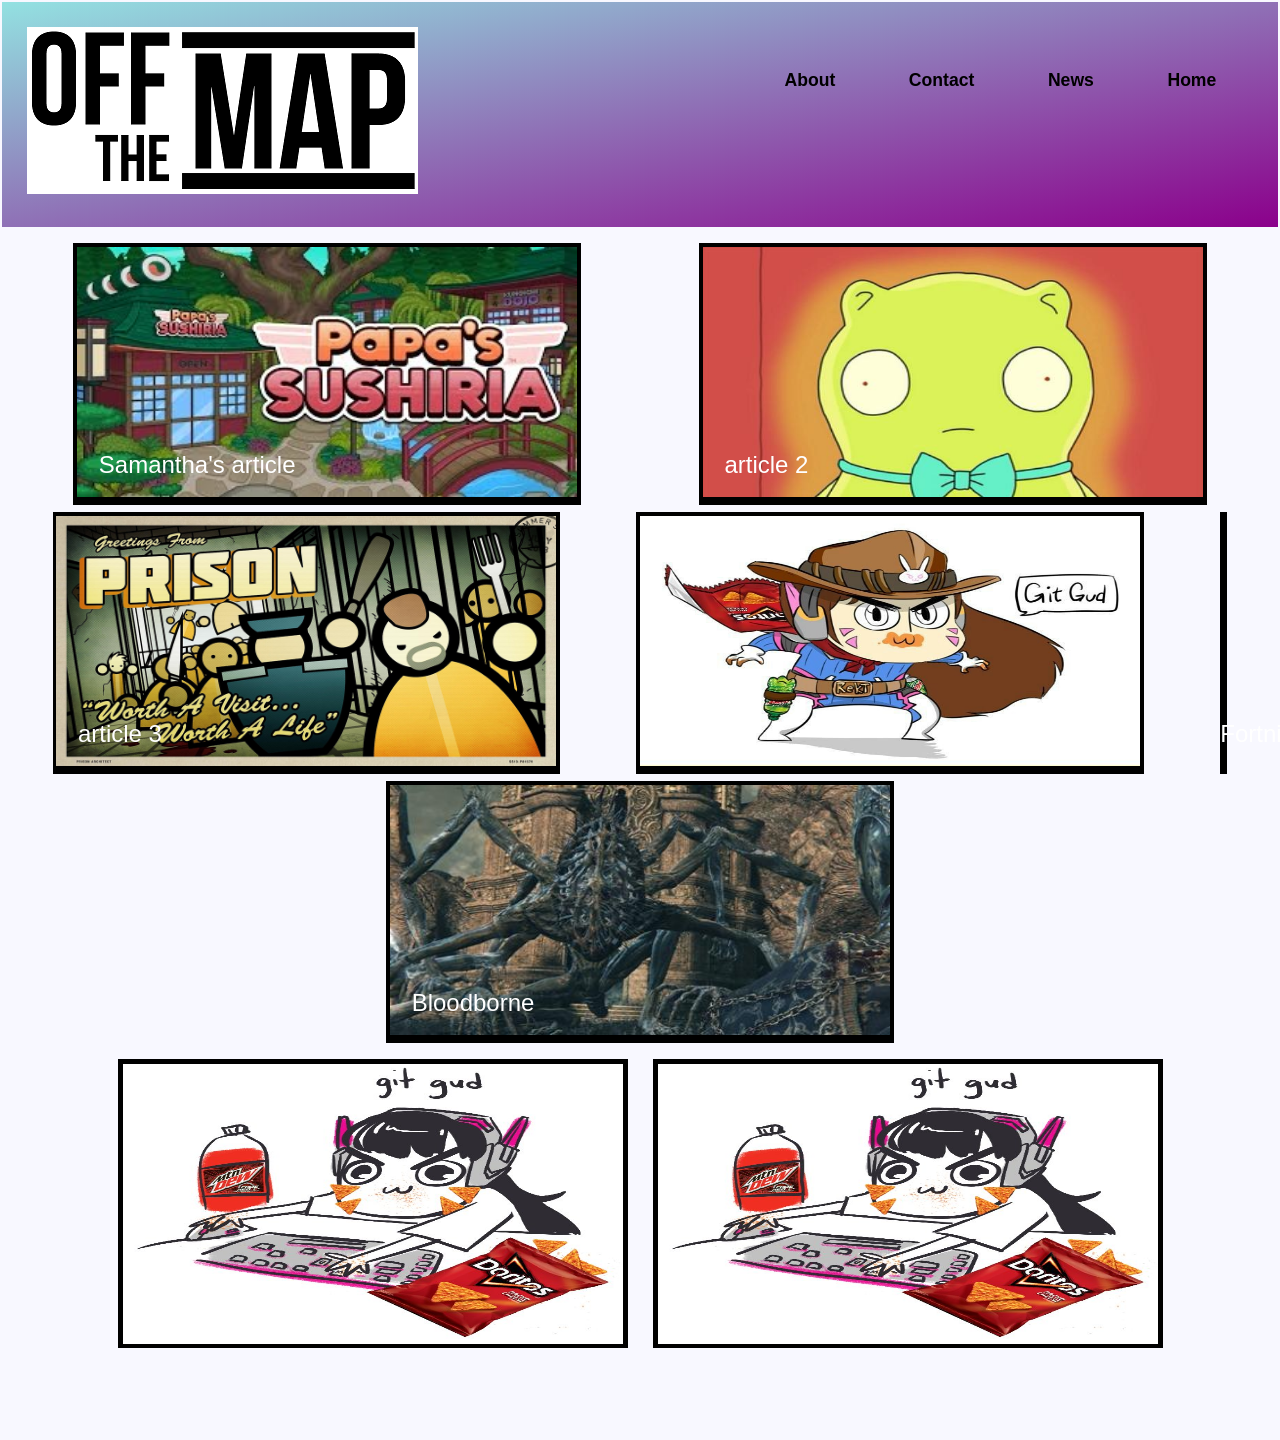
==== index.html @ de1d383c "Name Change Ive changed a couple of the names" ====
<!DOCTYPE html>
<html>
<head>
  <link rel="stylesheet" type="text/css" href="OTM.css">
</head>
<style>
 body {
   background-color:#f8f8ff;
   padding: .5%;
   padding-bottom: 5.6%;
 }
</style>
<body>
  <h1>
      <div><b class="Home">Home</b></div>
      <b href="#home"></b>
      <div><b class="News">News</b></div>
      <b href="#News"></b>
      <div><b class="Contact">Contact</b></div>
      <b href="#Contact"></b>
      <div><b class="About">About</b></div>
      <b href="#About"></b>
      <div><b class="title"><img src="images/Off the map2.png"></b></div>
    </div>
</h1>

<div class="bigcontainer">

  <div class="item">
    <a href="article 1.html">
    <img src="images/Papa's sushiria.jpg" height="250px" width="500"  >
    <div class="bottomleft1">Samantha's article</div>
    </a>
  </div>


    <div class="item">
    <a href="article 2.html">
    <img src="images/Louise.jpg" height="250px" width="500"   >
    <div class="bottomleft1">article 2</div>
  </a>
</div>



    <div class="item">
    <a href="article 3.html">
    <img src="images/prison architect.jpg"  height="250px" width="500">
    <div class="bottomleft1">article 3</div>
  </a>
</div>



    <div class="item">
    <img src="images/noon.jpg"   height="250px" width="500"   >
    <div class="bottomleft1">atricle 4</div>
  </a>
</div>


     <div class="item">
     <a href="article 5">
     <div class="bottomleft1">Fortnite</div>
  </a>
</div>



     <div class="item">
     <a href="article 6">
     <img src="images/bloodborne.jpg"   height="250px" width="500"   >
     <div class="bottomleft1">Bloodborne</div>
  </a>
</div>
</div>


<div class=collumbs style="display:flex;justify-content:center;align-items:flex-end;">


  <div class="columncontainer">
       <div class="columnitem">
       <a href="article 7">
       <img src="images/474.jpg" width=500 height=280>
     </a>
</div>
</div>

<div class="columncontainer">
     <div class="columnitem">
     <a href="article 8">
     <img src="images/474.jpg" width=500 height=280>
     <div class="bottomleft1">eggs dee</div>
   </a>
</div>
</div>


</div>



</body>
</html>
---- OTM.css ----
}
 a{
   text-decoration: none;
 }
.title{
  pointer-events: none;

}

p {

}
.body{

}

h1{
  text-decoration: none;
  list-style-type: none;
  padding: 2%;
  font-size: 200%;
  margin-bottom: 1%;
  margin-left: -1%;
  margin-right: -1%;
  margin-top: -1%;
  text-decoration-color: #FF1493;
  text-align: left;
  background:linear-gradient(to top left, #8b008b, #93e1e1);

}



.Home{
  display: flex;
  color: #000000;
  text-decoration: none;
  font-size: 55%;
  padding: 3%;
  margin-top: .5%;
  float: right;
  font-family: "Verdana", Verdana, sans-serif;
}


.News{
  display: flex;
  color: #000000;
  text-decoration: none;
  font-size: 55%;
  padding: 3%;
  margin-top: .5%;
  float: right;
  font-family: "Verdana", Verdana, sans-serif;
}

.Contact{
  display: flex;
  color: #000000;
  text-decoration: none;
  font-size: 55%;
  padding: 3%;
  margin-top: .5%;
  float: right;
  font-family: "Verdana", Verdana, sans-serif;
}

.About{
  display: flex;
  color: #000000;
  text-decoration: none;
  font-size: 55%;
  padding: 3%;
  margin-top: .5%;
  float: right;
  font-family: "Verdana", Verdana, sans-serif;
}



div b:hover {
    background:linear-gradient(to top left, #8b008b, #93e1e1);
      border-radius: 50%;

}





div.bottomleft1 {
    display: flex;
    position: absolute;
    text-decoration: bold;
    left: 5%;
    bottom: 10%;
    font-size: 150%;
    color: white;
    pointer-events: none;
    font-family: "Verdana", Verdana, sans-serif;

}




.bigcontainer{
  display: flex;
  flex-wrap: wrap;

}

.item{
  position:relative;
  color: #000000;
  padding: .3%;
  margin: .3%;
  margin-left: auto;
  margin-right: auto;
  background: black;

}


img:hover{
    margin-bottom: 0%;
    opacity: .7;

}

.columncontainer{
  display: flex;
  position: relative;
  padding: .4%;
  margin: 1%;
  padding-bottom: 0%;
  background: black;
}

.columnitem{
  display: flex;
  flex-wrap: wrap;
  color: #000000;
}
.collumbs{
  flex-wrap: wrap;
  column-count:8;
}




<script>
</script>

}
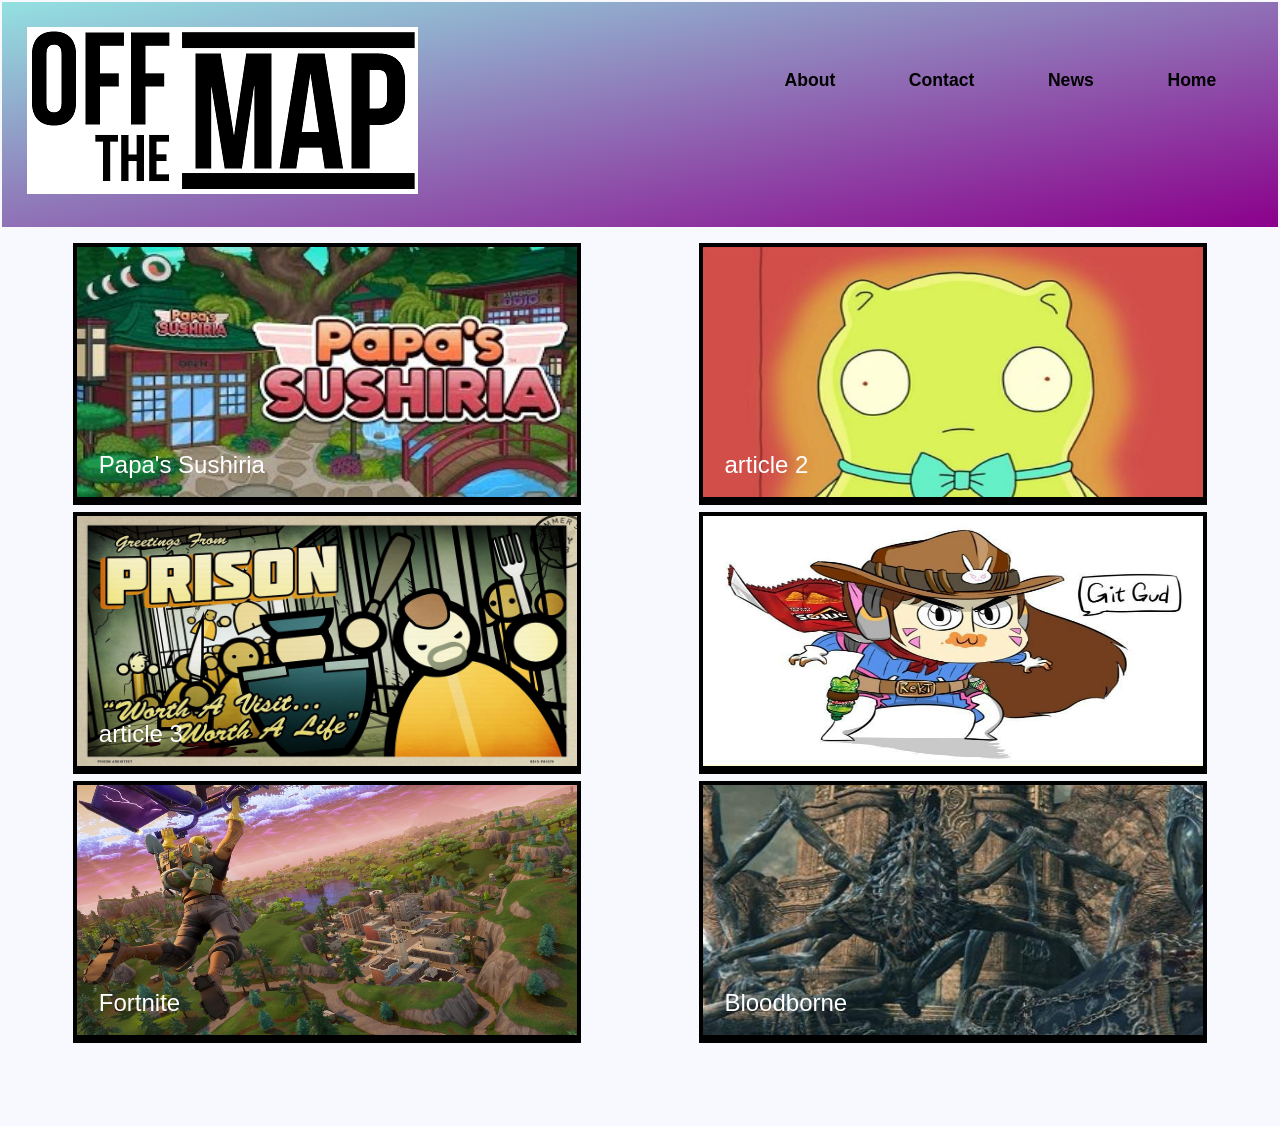
==== commit 0cd922ad: "About tab The about tab now actually exists. Just need to add the actual information. I also allowed" ====
--- a/index.html
+++ b/index.html
@@ -8,6 +8,7 @@
    background-color:#f8f8ff;
    padding: .5%;
    padding-bottom: 5.6%;
+   cursor: pointer;
  }
 </style>
 <body>
@@ -18,8 +19,8 @@
       <b href="#News"></b>
       <div><b class="Contact">Contact</b></div>
       <b href="#Contact"></b>
-      <div><b class="About">About</b></div>
-      <b href="#About"></b>
+      <div>      <a href="About.html" class="About">About</a></div>
+
       <div><b class="title"><img src="images/Off the map2.png"></b></div>
     </div>
 </h1>
@@ -29,7 +30,7 @@
   <div class="item">
     <a href="article 1.html">
     <img src="images/Papa's sushiria.jpg" height="250px" width="500"  >
-    <div class="bottomleft1">Samantha's article</div>
+    <div class="bottomleft1">Papa's Sushiria</div>
     </a>
   </div>
 
@@ -53,6 +54,7 @@
 
 
     <div class="item">
+    <a href="article 4">
     <img src="images/noon.jpg"   height="250px" width="500"   >
     <div class="bottomleft1">atricle 4</div>
   </a>
@@ -61,6 +63,7 @@
 
      <div class="item">
      <a href="article 5">
+     <img src="images/fortnite.jpg"  height="250px" width="500" >
      <div class="bottomleft1">Fortnite</div>
   </a>
 </div>
@@ -68,7 +71,7 @@
 
 
      <div class="item">
-     <a href="article 6">
+     <a href="file:///Users/taylorwells/Documents/GitHub/Website/bloodborn.html">
      <img src="images/bloodborne.jpg"   height="250px" width="500"   >
      <div class="bottomleft1">Bloodborne</div>
   </a>
@@ -76,30 +79,6 @@
 </div>
 
 
-<div class=collumbs style="display:flex;justify-content:center;align-items:flex-end;">
-
-
-  <div class="columncontainer">
-       <div class="columnitem">
-       <a href="article 7">
-       <img src="images/474.jpg" width=500 height=280>
-     </a>
-</div>
-</div>
-
-<div class="columncontainer">
-     <div class="columnitem">
-     <a href="article 8">
-     <img src="images/474.jpg" width=500 height=280>
-     <div class="bottomleft1">eggs dee</div>
-   </a>
-</div>
-</div>
-
-
-</div>
-
-
 
 </body>
 </html>
--- a/OTM.css
+++ b/OTM.css
@@ -1,4 +1,4 @@
- }
+
  a{
    text-decoration: none;
  }
@@ -78,7 +78,7 @@
 
 
 
-div b:hover {
+div a:hover {
     background:linear-gradient(to top left, #8b008b, #93e1e1);
       border-radius: 50%;
 
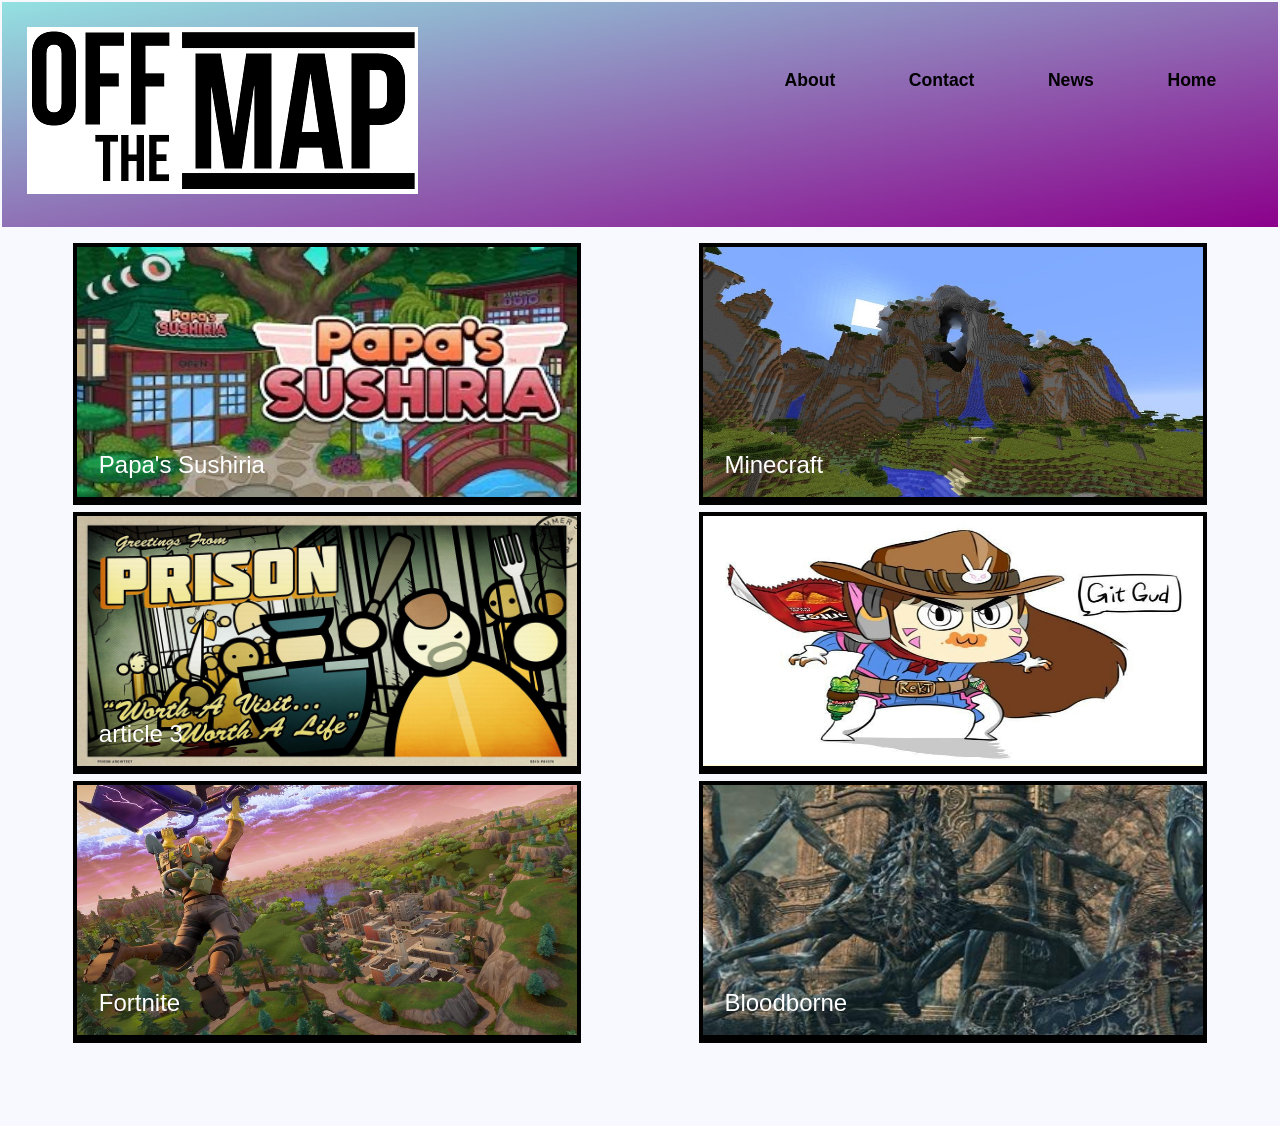
==== commit 7dfeef61: "New tabs and Fixed ones Minecraft is now a tab. I need to look for people to write the paragraphs bu" ====
--- a/index.html
+++ b/index.html
@@ -13,13 +13,10 @@
 </style>
 <body>
   <h1>
-      <div><b class="Home">Home</b></div>
-      <b href="#home"></b>
-      <div><b class="News">News</b></div>
-      <b href="#News"></b>
-      <div><b class="Contact">Contact</b></div>
-      <b href="#Contact"></b>
-      <div>      <a href="About.html" class="About">About</a></div>
+      <div><a href="index.html" class="Home">Home</a></div>
+      <div><a href="News.html" class="News">News</a></div>
+      <div><a href="Contact.html" class="Contact">Contact</a></div>
+      <div><a href="About.html" class="About">About</a></div>
 
       <div><b class="title"><img src="images/Off the map2.png"></b></div>
     </div>
@@ -28,7 +25,7 @@
 <div class="bigcontainer">
 
   <div class="item">
-    <a href="article 1.html">
+    <a href="papas sushiria.html">
     <img src="images/Papa's sushiria.jpg" height="250px" width="500"  >
     <div class="bottomleft1">Papa's Sushiria</div>
     </a>
@@ -36,9 +33,9 @@
 
 
     <div class="item">
-    <a href="article 2.html">
-    <img src="images/Louise.jpg" height="250px" width="500"   >
-    <div class="bottomleft1">article 2</div>
+    <a href="minecraft.html">
+    <img src="images/minecraft.jpg" height="250px" width="500"   >
+    <div class="bottomleft1">Minecraft</div>
   </a>
 </div>
 
